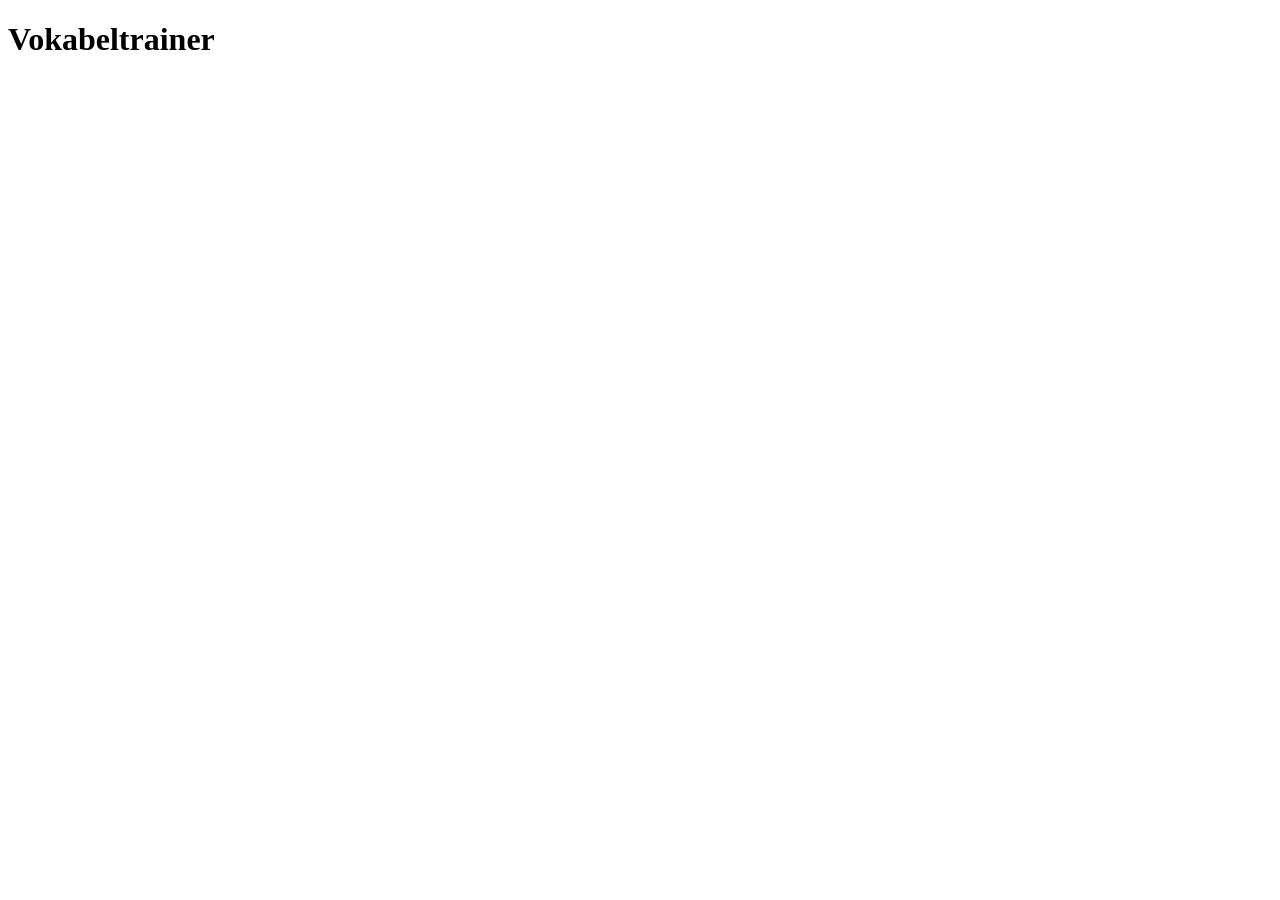
==== index.html @ e6ebb559 "Create index.html" ====
<!DOCTYPE html>
<html lang="de">
<head>
  <meta charset="UTF-8">
  <meta name="viewport" content="width=device-width, initial-scale=1">
  <meta name="theme-color" content="#2563eb">
  <title>Vokabeltrainer</title>
  <link rel="manifest" href="manifest.json">
  <link rel="icon" href="icon-192.png">
  <link rel="stylesheet" href="style.css">
</head>
<body>
  <header class="topbar">
    <button id="btn-back" class="icon-btn" hidden aria-label="Zurück">←</button>
    <h1 id="title">Vokabeltrainer</h1>
  </header>

  <main id="app"></main>

  <!-- Eingabefenster (z. B. für "Neue Liste" oder "Karte bearbeiten") -->
  <dialog id="dlg">
    <form method="dialog" id="dlg-form">
      <h2 id="dlg-title"></h2>
      <div id="dlg-fields"></div>
      <div class="row">
        <button type="button" id="dlg-cancel" class="btn secondary">Abbrechen</button>
        <button type="submit" value="ok" class="btn primary">Speichern</button>
      </div>
    </form>
  </dialog>

  <script src="db.js"></script>
  <script src="app.js"></script>
</body>
</html>
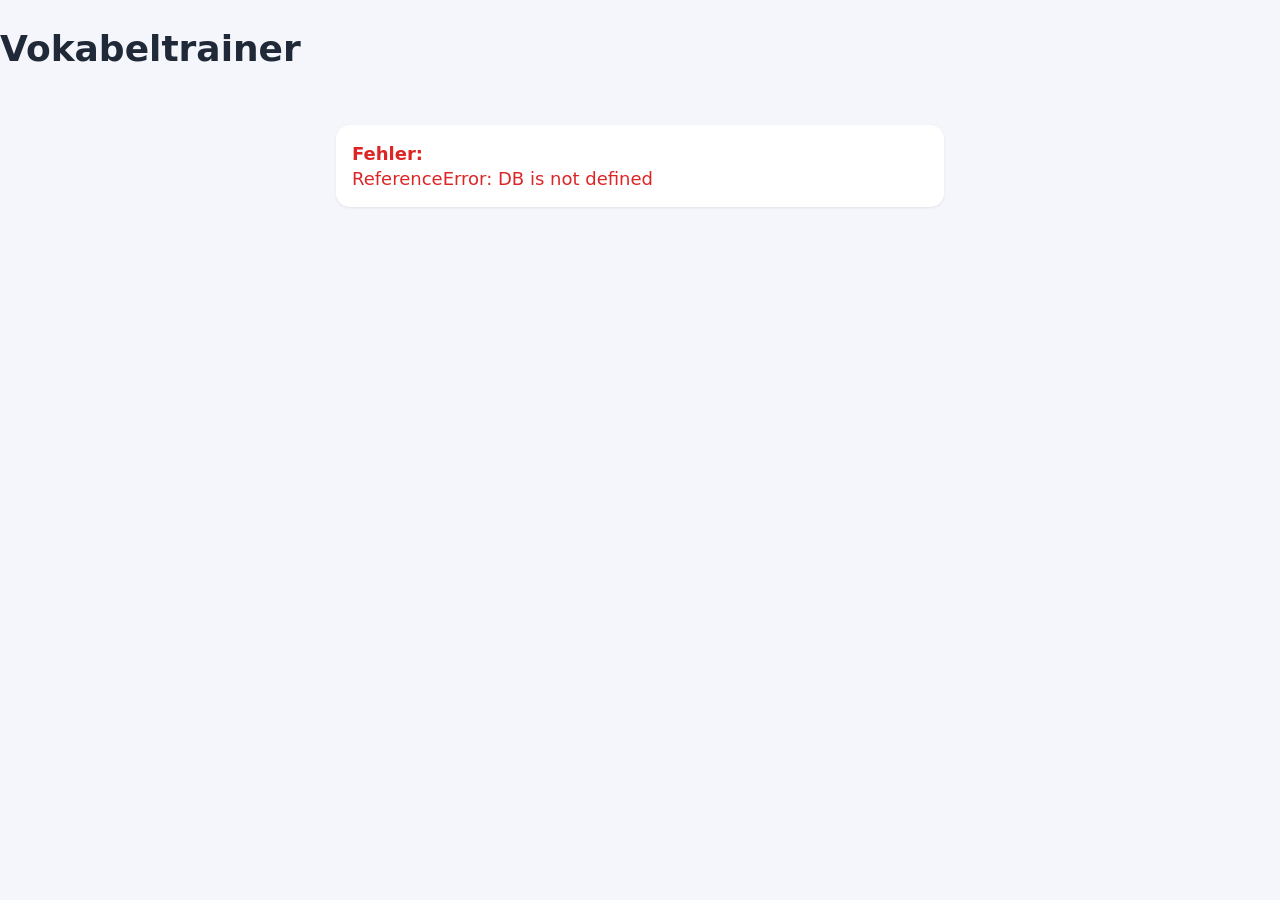
==== commit e0597a56: "Update index.html" ====
--- a/index.html
+++ b/index.html
@@ -7,28 +7,42 @@
   <title>Vokabeltrainer</title>
   <link rel="manifest" href="manifest.json">
   <link rel="icon" href="icon-192.png">
+  <link rel="apple-touch-icon" href="icon-192.png">
   <link rel="stylesheet" href="style.css">
 </head>
 <body>
-  <header class="topbar">
-    <button id="btn-back" class="icon-btn" hidden aria-label="Zurück">←</button>
+  <header>
+    <button id="btn-back" class="back" hidden aria-label="Zurück">←</button>
     <h1 id="title">Vokabeltrainer</h1>
   </header>
 
   <main id="app"></main>
 
-  <!-- Eingabefenster (z. B. für "Neue Liste" oder "Karte bearbeiten") -->
   <dialog id="dlg">
-    <form method="dialog" id="dlg-form">
+    <form id="dlg-form">
       <h2 id="dlg-title"></h2>
       <div id="dlg-fields"></div>
       <div class="row">
-        <button type="button" id="dlg-cancel" class="btn secondary">Abbrechen</button>
-        <button type="submit" value="ok" class="btn primary">Speichern</button>
+        <button type="button" class="btn secondary" id="dlg-cancel">Abbrechen</button>
+        <button type="submit" class="btn primary">OK</button>
       </div>
     </form>
   </dialog>
 
+  <!-- Fehler-Anzeiger: zeigt Probleme direkt auf dem Bildschirm -->
+  <script>
+    function zeigeFehler(text) {
+      document.getElementById('app').innerHTML =
+        '<div class="tile" style="color:#dc2626"><b>Fehler:</b><br>' + text + '</div>';
+    }
+    window.addEventListener('error', e => {
+      const datei = (e.filename || '').split('/').pop();
+      zeigeFehler(e.message + '<br>Datei: ' + datei + ', Zeile ' + e.lineno);
+    });
+    window.addEventListener('unhandledrejection', e => zeigeFehler(String(e.reason)));
+  </script>
+
+  <!-- Die App selbst: Reihenfolge ist wichtig! Erst db.js, dann app.js -->
   <script src="db.js"></script>
   <script src="app.js"></script>
 </body>
--- a/style.css
+++ b/style.css
@@ -0,0 +1,122 @@
+:root {
+  --blue: #2563eb;
+  --red: #dc2626;
+  --green: #16a34a;
+  --bg: #f4f6fb;
+  --card: #ffffff;
+  --text: #1f2937;
+  --muted: #6b7280;
+  --radius: 14px;
+}
+
+* { box-sizing: border-box; }
+html, body { margin: 0; }
+
+body {
+  font-family: system-ui, -apple-system, "Segoe UI", Roboto, sans-serif;
+  background: var(--bg);
+  color: var(--text);
+  font-size: 18px;
+  line-height: 1.4;
+  padding-bottom: 40px;
+  -webkit-tap-highlight-color: transparent;
+}
+
+/* Kopfzeile */
+.topbar {
+  position: sticky; top: 0; z-index: 10;
+  display: flex; align-items: center; gap: 8px;
+  background: var(--blue); color: #fff;
+  padding: 10px 16px; min-height: 60px;
+}
+.topbar h1 {
+  font-size: 21px; margin: 0;
+  overflow: hidden; text-overflow: ellipsis; white-space: nowrap;
+}
+.icon-btn {
+  background: none; border: none; color: #fff;
+  font-size: 28px; width: 48px; height: 48px;
+  border-radius: 50%; cursor: pointer;
+}
+
+main { padding: 16px; max-width: 640px; margin: 0 auto; }
+
+/* Große Buttons */
+.btn {
+  display: block; width: 100%; min-height: 56px;
+  padding: 12px 16px; margin: 8px 0;
+  font-size: 18px; font-weight: 600; font-family: inherit;
+  border: none; border-radius: var(--radius); cursor: pointer;
+}
+.btn.primary   { background: var(--blue); color: #fff; }
+.btn.secondary { background: #e5e7eb; color: var(--text); }
+.btn.danger    { background: #fee2e2; color: var(--red); }
+.btn:active    { transform: scale(0.98); }
+
+.row { display: flex; gap: 10px; }
+.row .btn { flex: 1; }
+
+/* Kacheln */
+.tile {
+  background: var(--card); border-radius: var(--radius);
+  padding: 16px; margin: 10px 0;
+  box-shadow: 0 1px 3px rgba(0,0,0,0.08);
+}
+.list-tile {
+  display: flex; justify-content: space-between; align-items: center;
+  width: 100%; text-align: left; border: none;
+  font: inherit; color: inherit; cursor: pointer;
+}
+.list-name { font-weight: 700; font-size: 19px; }
+.meta { color: var(--muted); font-size: 15px; }
+
+.badge {
+  display: inline-block;
+  background: var(--blue); color: #fff;
+  border-radius: 999px; padding: 6px 14px;
+  font-weight: 700; font-size: 17px;
+  min-width: 44px; text-align: center;
+}
+.badge.zero { background: #e5e7eb; color: var(--muted); }
+.due { text-align: center; }
+.due .meta { font-size: 13px; margin-top: 2px; }
+
+/* Eingabefelder */
+label { display: block; font-weight: 600; margin: 10px 0 4px; }
+input {
+  width: 100%; font-size: 18px; font-family: inherit;
+  padding: 14px; margin-top: 4px;
+  border: 2px solid #d1d5db; border-radius: 12px;
+  background: #fff;
+}
+input:focus { outline: none; border-color: var(--blue); }
+
+/* Überschriften und Hinweise */
+h2 { font-size: 20px; margin: 24px 0 8px; }
+.tile h2 { margin-top: 0; }
+.empty { color: var(--muted); text-align: center; padding: 20px 8px; }
+
+/* Zusammenfassung oben auf der Startseite */
+.summary { text-align: center; }
+.big-number { font-size: 44px; font-weight: 800; color: var(--blue); line-height: 1.1; }
+
+/* Karten in der Liste */
+.card-tile { display: flex; align-items: center; gap: 10px; }
+.card-text { flex: 1; min-width: 0; overflow-wrap: anywhere; }
+.card-text .de { font-weight: 700; }
+.card-text .en { color: var(--muted); }
+.card-actions { display: flex; gap: 6px; }
+.small-btn {
+  width: 48px; height: 48px; font-size: 22px;
+  border: none; border-radius: 12px;
+  background: #f3f4f6; cursor: pointer;
+}
+
+/* Eingabefenster */
+dialog {
+  border: none; border-radius: 18px;
+  padding: 20px; width: min(92vw, 480px);
+  margin: 10vh auto auto;
+}
+dialog::backdrop { background: rgba(0,0,0,0.45); }
+dialog h2 { margin-top: 0; }
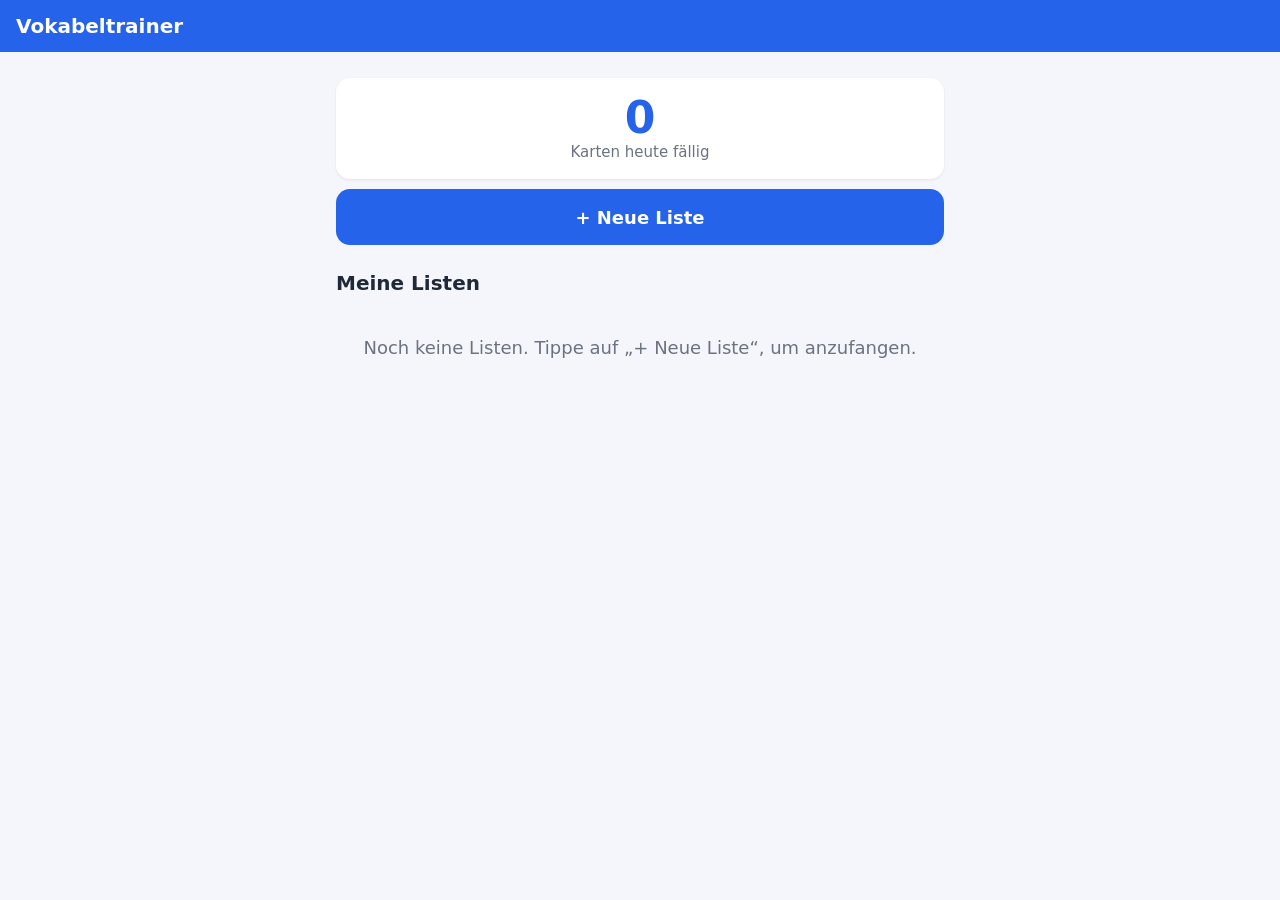
==== commit 764a2da0: "Update index.html" ====
--- a/index.html
+++ b/index.html
@@ -44,6 +44,9 @@
 
   <!-- Die App selbst: Reihenfolge ist wichtig! Erst db.js, dann app.js -->
   <script src="db.js"></script>
+    <script src="learn.js"></script>
   <script src="app.js"></script>
+   
+
 </body>
 </html>
--- a/style.css
+++ b/style.css
@@ -120,3 +120,26 @@
 }
 dialog::backdrop { background: rgba(0,0,0,0.45); }
 dialog h2 { margin-top: 0; }
+
+/* Kopfzeile mit Zurück-Pfeil */
+header {
+  position: sticky;
+  top: 0;
+  z-index: 10;
+  display: flex;
+  align-items: center;
+  gap: 8px;
+  background: #2563eb;
+  color: #fff;
+  padding: 12px 16px;
+}
+header h1 { margin: 0; font-size: 20px; }
+.back {
+  background: none;
+  border: none;
+  color: #fff;
+  font-size: 26px;
+  cursor: pointer;
+  padding: 0 8px 0 0;
+}
+.back[hidden] { display: none; }
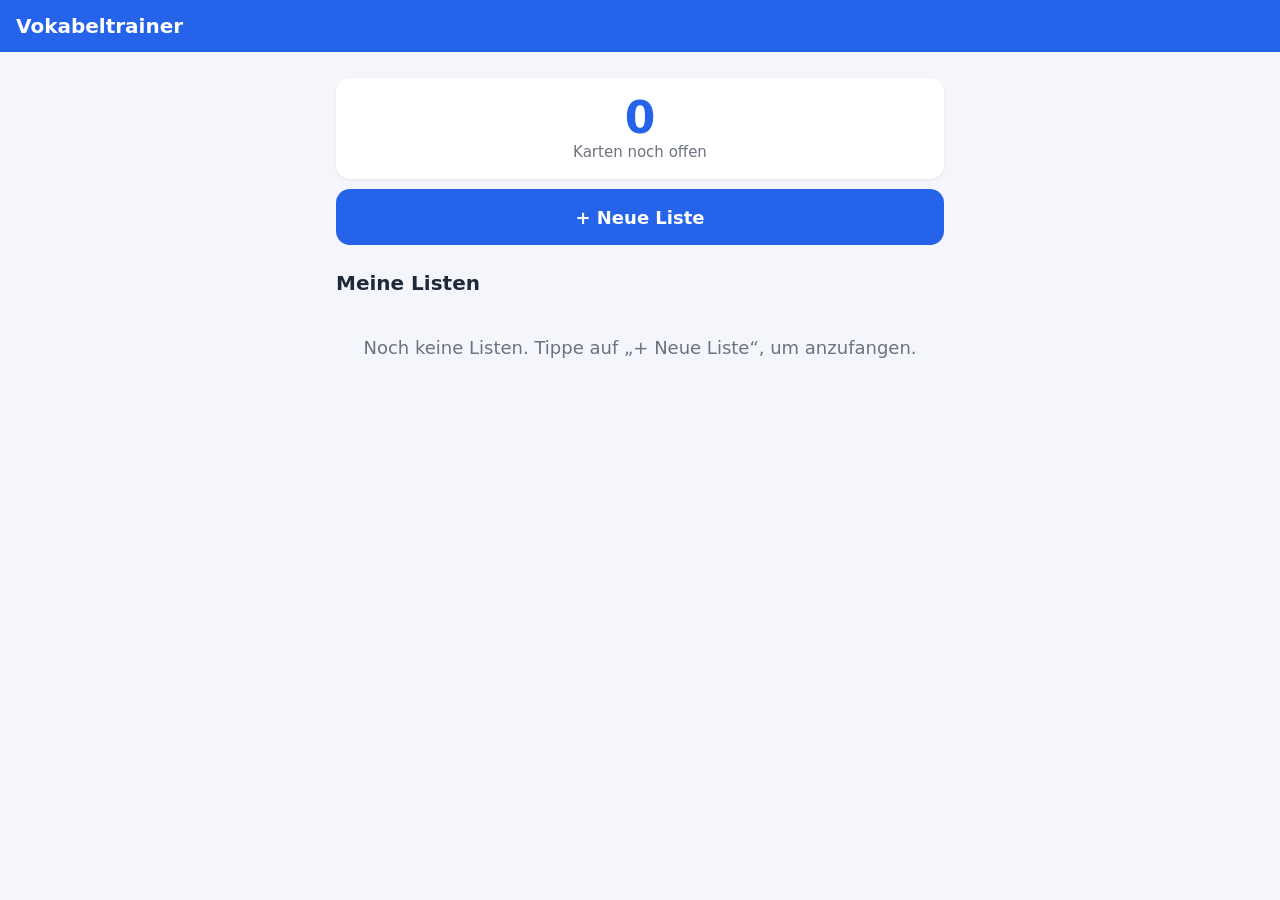
==== commit 44201c1c: "Update index.html" ====
--- a/index.html
+++ b/index.html
@@ -45,6 +45,8 @@
   <!-- Die App selbst: Reihenfolge ist wichtig! Erst db.js, dann app.js -->
   <script src="db.js"></script>
     <script src="learn.js"></script>
+    <script src="scan.js"></script>
+
   <script src="app.js"></script>
    
 
--- a/style.css
+++ b/style.css
@@ -143,3 +143,41 @@
   padding: 0 8px 0 0;
 }
 .back[hidden] { display: none; }
+/* ---------- Lernmodus (Phase 2) ---------- */
+.flashcard {
+  background: #fff;
+  border-radius: 20px;
+  box-shadow: 0 4px 16px rgba(0, 0, 0, .08);
+  min-height: 260px;
+  padding: 24px;
+  margin: 16px 0;
+  display: flex;
+  flex-direction: column;
+  justify-content: center;
+  align-items: center;
+  text-align: center;
+  cursor: pointer;
+  user-select: none;
+}
+.flashcard .lang { font-size: 13px; text-transform: uppercase; letter-spacing: 1px; color: #6b7280; }
+.flashcard .word { font-size: 30px; font-weight: 700; margin: 8px 0 16px; word-break: break-word; }
+.flashcard .answer { border-top: 2px dashed #e5e7eb; padding-top: 16px; width: 100%; }
+.flashcard .answer .word { color: #16a34a; }
+.flashcard .hint { color: #2563eb; font-weight: 600; }
+.answer[hidden], .hint[hidden], #rate[hidden] { display: none; }
+
+.progress { height: 8px; background: #e5e7eb; border-radius: 4px; overflow: hidden; margin-top: 8px; }
+.progress-bar { height: 100%; background: #2563eb; transition: width .3s; }
+.center { text-align: center; margin-top: 6px; }
+.btn.success { background: #16a34a; color: #fff; }
+
+/* ---------- 5 Schubladen ---------- */
+.drawers { display: flex; flex-direction: column; gap: 6px; margin: 12px 0; }
+.drawer {
+  display: flex; justify-content: space-between; align-items: center;
+  background: #fff; border: 2px solid #e5e7eb; border-radius: 12px;
+  padding: 10px 14px; font-weight: 600;
+}
+.drawer b { font-size: 20px; color: #2563eb; }
+.drawer.done { border-color: #16a34a; background: #f0fdf4; }
+.drawer.done b { color: #16a34a; }
